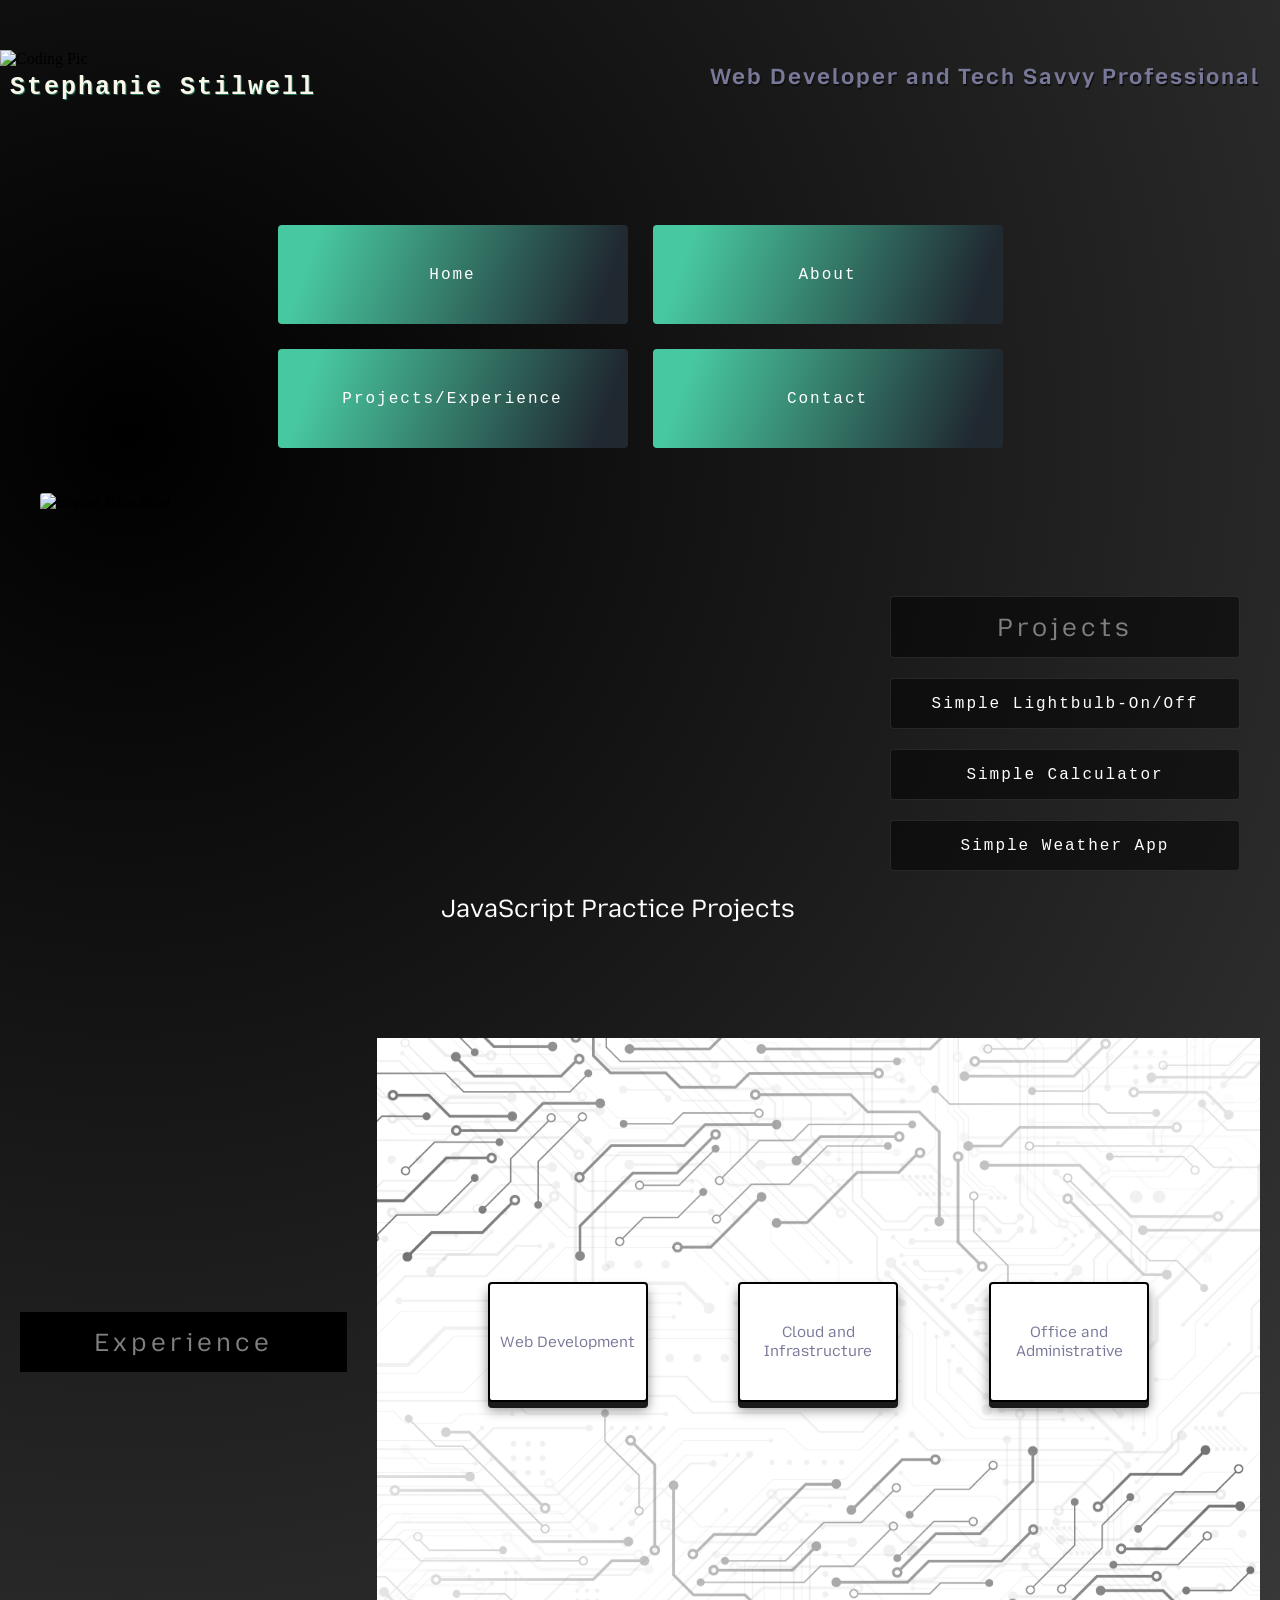
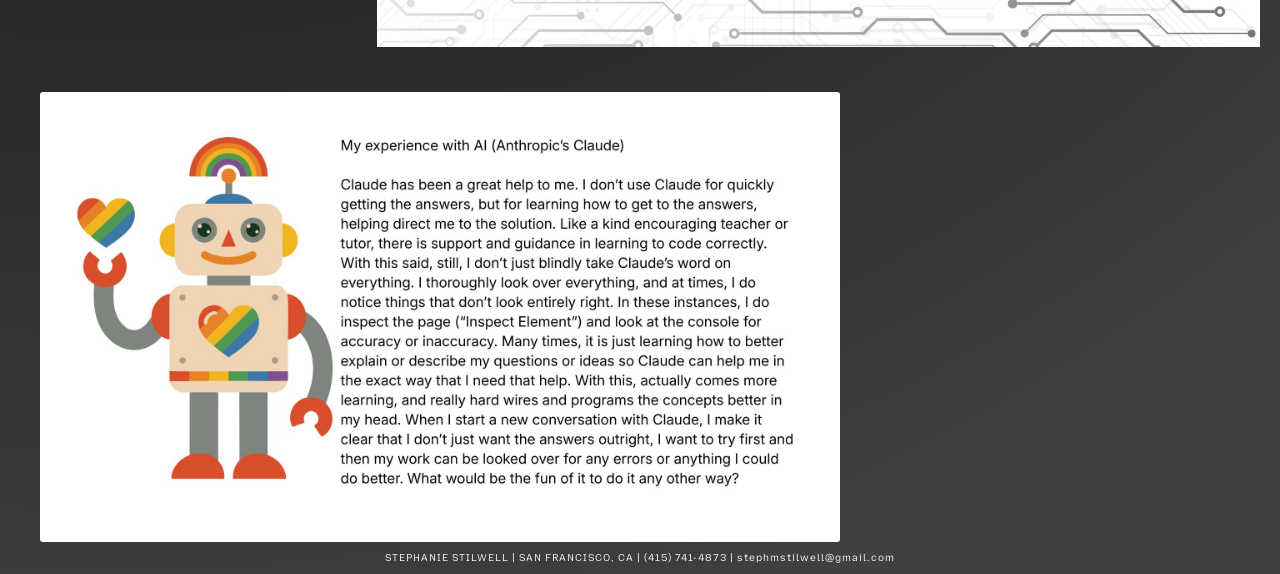
==== pages/projects.html @ 822a3618 "Initial Portfolio Upload" ====
<!DOCTYPE html>
<html lang="en">

<head>
    <meta charset="UTF-8">
    <meta name="viewport" content="width=device-width, initial-scale=1.0">
    <link rel="preconnect" href="https://fonts.googleapis.com">
    <link rel="preconnect" href="https://fonts.gstatic.com" crossorigin>
    <link href="https://fonts.googleapis.com/css2?family=Mozilla+Text:wght@200..700&display=swap" rel="stylesheet">
    <link rel="stylesheet" href="../css/index.css">
    <title>Projects/Experience</title>
</head>

<body>
    <header>
        <div class="header-top">
            <h1 class="myname">Stephanie Stilwell</h1>
        </div>
        <div class="img-container">
            <img src="../images/codingpic.jpeg" alt="Coding Pic" id="codingpic">
        </div>
        <p class="mytitles">Web Developer and Tech Savvy Professional</p>
    </header>

    <main>
        <div class="main-content">
            <nav>

                <ul>
                    <li><a href="../index.html">Home</a></li>
                    <li><a href="about.html">About</a></li>
                    <li><a href="projects.html">Projects/Experience</a></li>
                    <li><a href="contact.html">Contact</a></li>
                </ul>

            </nav>
        </div>

        <div class="projects-layout">
            <div class="blueprint-wrap">
                <p id="jspp-title">JavaScript Practice Projects</p>
                <img id="Engineblueprint" src="../images/Engineblueprint.jpeg" alt="Engine Blue Print">
            </div>

            <div class="projectsmenu">

                <ul>
                    <li id="projectstitle">Projects</li>
                    <li><a href="../pages/lightbulboffon.html" target="_blank">Simple Lightbulb-On/Off</a></li>
                    <li><a href="../pages/simplecalculator.html" target="_blank">Simple Calculator</a></li>
                    <li><a href="../pages/simpleweatherapp.html" target="_blank">Simple Weather App</a></li>
                </ul>

            </div>
        </div>

        <div class="experience-layout">
            <p id="experiencetitle">Experience</p>

            <div class="experience-image-wrap">
                <div class="circuit-wrap">
                    <img id="computerbraintwo" src="../images/Computerbraintwo.jpeg" alt="Computer Brain Two">

                    <div class="skills-row">
                        <div class="skills-dropdown">
                            <button class="skills-toggle">Web Development</button>
                            <ul class="skills-list">
                                <li>HTML and CSS3 (Responsive Design, Flexbox, Media Queries)</li>
                                <li>JavaScript (Currently Learning)</li>
                                <li>Web Hosting and Deployment</li>
                                <li>Development Tools: Visual Studio Code and Figma</li>
                            </ul>
                        </div>

                        <div class="skills-dropdown">
                            <button class="skills-toggle">Cloud and Infrastructure</button>
                            <ul class="skills-list">
                                <li>Amazon Web Services (AWS)</li>
                                <li>SSL/TLS Certificate Configuration</li>
                                <li>Domain Management (GoDaddy)</li>
                                <li>Website Security Implementation</li>
                            </ul>
                        </div>

                        <div class="skills-dropdown">
                            <button class="skills-toggle">Office and Administrative</button>
                            <ul class="skills-list">
                                <li>Microsoft Office Suite (Word, Excel, PowerPoint)</li>
                                <li>Google Workspace (Docs, Sheets, Slides)</li>
                                <li>macOS productivity tools, administration and troubleshooting</li>
                                <li>Email management systems</li>
                                <li>Zoho, Quickbooks</li>
                            </ul>
                        </div>
                    </div>
                </div>
            </div>
        </div>

        <div class="ai-row">
            <img id="aiexperience" src="../images/AIExperience.jpg" alt="AI Experience">
        </div>

    </main>


    <footer>
        <p class="footertext">
            STEPHANIE STILWELL | SAN FRANCISCO, CA | (415) 741-4873 | stephmstilwell@gmail.com
        </p>

    </footer>

    <script>
        const toggles = document.querySelectorAll('.skills-toggle');

        toggles.forEach(function (toggle) {
            toggle.addEventListener('click', function () {
                const list = toggle.nextElementSibling;
                list.classList.toggle('open');
            });
        });
    </script>


</body>

</html>
---- css/index.css ----
body {
    margin: 0;
    padding: 0;
    min-height: 100vh;
    background: radial-gradient(circle at 10% 20%, rgb(0, 0, 0) 0%, rgb(64, 64, 64) 90.2%);
    display: flex;
    flex-direction: column;
}

main {
    flex: 1;
    padding-top: 100px; /* breathing room between header and nav */
}

header{
    position:relative;
    min-height: 125px; /* matches img margin-top (50px) + img height (75px) */
}

.header-top {
    position: absolute;
    top: 50px;        /* lines up with image top */
    left: 10px;
    height: 75px;     /* same height as image */
    display: flex;
    align-items: center;  /* vertically centers name on image */
    z-index: 1;
}

.myname {
    color: #faf6e9;
    font-size: 25px;
    /*font-family: 'Mozilla Text', sans-serif;*/
    font-family:courier;
    letter-spacing: 2px;
     text-shadow:1px 1px rgb(37, 107, 85);
    margin: 0;
}


.img-container {
    z-index: 0;
    -webkit-mask-image: linear-gradient(to right, black 50%, transparent 100%);
    mask-image: linear-gradient(to right, black 50%, transparent 100%);
}

#codingpic {
    width: 100%;
    height: 75px;
    object-fit: cover;
    margin-top: 50px;

}

.mytitles {
    font-family: 'Mozilla Text', sans-serif;
    font-weight: bolder;
    color: rgb(120, 120, 153);
     text-shadow:1px 2px rgb(13, 14, 13);
    letter-spacing: 2px;
    font-size: 22px;
    margin: 0;
    text-align: right;
    padding-right: 20px;
    margin-top:-5px;
    padding-top: 0;
}

ul {
    padding: 0;
    margin: 0;
    list-style: none;
    display: grid;
    grid-template-columns: 1fr 1fr;  /* equal width columns */
    grid-template-rows: auto auto;
    gap: 25px;
    width: fit-content;
    margin-left: auto;
    margin-right: auto;
}


li {
    width: 350px;          /* pick a width that fits "Projects/Experience" */
    box-sizing: border-box;
    padding: 40px 0;       /* vertical padding only — horizontal centering via text-align */
    border: 1px solid white;
    list-style: none;
    text-align: center;
    background: linear-gradient(109.6deg, rgb(72, 200, 160) 11.2%, rgb(32, 40, 48) 91.3%);
    border: none;
    border-radius: 4px;
}

li:hover {
    background:black;
}


a{
    text-decoration:none;
    color:white;
    font-family: courier;
    font-size:16px;
    letter-spacing:2px;
    display: inline-block;
    transition: transform 0.3s ease;

}

a:hover {
    transform: scale(1.15);
    color:rgb(120, 120, 153);
}

.main-content {
    display: flex;
    align-items: center;
    justify-content: center;
    gap: 60px;
    padding: 0 40px;
}

footer {
    margin-top: auto;
}

.footertext{
    color:#faf6e9;
    font-family: 'Mozilla Text', sans-serif;
    text-align:center;
    letter-spacing:1px;
    font-size:10px;
    padding: 0 10px;
}




.code-window {
    width: 260px;
    background: rgba(0, 0, 0, 0.5);
    border-radius: 8px;
    border: 1px solid rgba(255, 255, 255, 0.1);
    overflow: hidden;
}

.code-titlebar {
    background: rgba(255, 255, 255, 0.05);
    padding: 8px 12px;
    display: flex;
    gap: 6px;
    align-items: center;
}

.dot {
    width: 10px;
    height: 10px;
    border-radius: 50%;
    display: inline-block;
}

.dot-red { background: #ff5f57; }
.dot-yellow { background: #febc2e; }
.dot-green { background: #28c840; }

.code-body {
    padding: 15px;
    min-height: 180px;
}

#code-output {
    margin: 0;
    font-family: monospace;
    font-size: 12px;
    line-height: 1.6;
    color: rgb(72, 200, 160);
    white-space: pre;
}

#code-output::after {
    content: '▋';
    animation: blink 1s step-end infinite;
    color: #faf6e9;
}


#projectstitle{
    color:gray;
    font-family: 'Mozilla Text', sans-serif;
    letter-spacing:4px;
    font-size:25px;
   
}

#experiencetitle {
    width: 266.84375px;
    color: gray;
    background-color: black;
    font-family: 'Mozilla Text', sans-serif;
    letter-spacing: 4px;
    font-size: 25px;
    text-align: center;
    display: block;
    margin: 0;                  /* was 45px auto 0 — auto margins fight flexbox */
    padding: 15px 30px;
    flex-shrink: 0;             /* keeps the box from getting squished */
}

.experience-image-wrap {
    position: relative;         /* anchor for the boxes on top */
    flex: 1;
    max-width: 1000px;
}

#computerbraintwo {
    display: block;
    width: 100%;
    height: auto;               /* scales naturally inside the wrapper */
}
.experience-layout {
    display: flex;
    align-items: center;        /* ← only this one; delete any flex-start line */
    justify-content: center;
    gap: 30px;
    margin-top: 45px;
    padding: 0 20px;
}

.circuit-wrap {
    position: relative;
}


.skills-row {
    position: absolute;
    top: 50%;
    left: 0;
    right: 0;
    transform: translateY(-50%);   /* this already centers them vertically */
    display: flex;
    justify-content: space-evenly;  /* was space-around — now all gaps are equal */
    align-items: center;            /* was flex-start — centers boxes to each other too */
    padding: 0 20px;
}

.skills-dropdown {
    position: relative;         /* anchor for this box's own dropdown */
    width: 160px;
}

.skills-toggle {
    width: 100%;
    height: 120px;
    background: #ffffff;
 color: rgb(120, 120, 153);
    border: 2px solid #000000;
    border-radius: 4px;          /* tiny rounding reads more like a real key */
    font-family: 'Mozilla Text', sans-serif;
    font-size: 15px;
    line-height: 1.3;
    cursor: pointer;
    box-shadow: 0 6px 0 #1a1a1a, 0 8px 12px rgba(0, 0, 0, 0.45);   /* solid "edge" + soft drop shadow */
    transition: transform 0.08s ease, box-shadow 0.08s ease;
}

.skills-toggle:hover {
    transform: translateY(-2px);                                   /* lifts slightly */
    box-shadow: 0 8px 0 #1a1a1a, 0 12px 16px rgba(0, 0, 0, 0.5);
}


.skills-list {
    display: block;             /* cancels the global ul grid */
    position: absolute;         /* floats below the box, over the image */
    top: 100%;
    left: 50%;
    transform: translateX(-50%);
    width: 240px;
    list-style: none;
    margin: 6px 0 0;
    padding: 0;
    max-height: 0;
    overflow: hidden;
    transition: max-height 0.4s ease;
    z-index: 5;
}

.skills-toggle:active {
    transform: translateY(4px);                                    /* presses down */
    box-shadow: 0 2px 0 #1a1a1a, 0 3px 6px rgba(0, 0, 0, 0.4);     /* edge shrinks = pressed */
}

.skills-list.open {
    max-height: 500px;
}

.skills-list li {
    width: auto;                /* cancels the global li width:350px */
    box-sizing: border-box;
    color: #faf6e9;
    font-family: 'Mozilla Text', sans-serif;
    font-size: 12px;
    text-align: left;
    padding: 9px 12px;
    background: rgba(0, 0, 0, 0.85);   /* dark so it reads over the light circuit image */
    border: 1px solid rgba(255, 255, 255, 0.15);
    border-radius: 4px;
    margin-top: 6px;
}

.projects-layout {
    display: flex;
    justify-content: center;
    align-items: center;
    gap: 50px;
    margin-top: 45px;
}

.blueprint-wrap {
    position: relative;
    width: fit-content;
    margin: 0;   /* the flex container handles centering now */
}

.projectsmenu ul {
    display: block;        /* undo the grid */
    margin: 0;
  
}

.projectsmenu li {
    display: block;
    padding: 15px 30px;
    margin-bottom: 20px;
    background: rgba(0, 0, 0, 0.5);   /* or whatever style you like */
    border: 1px solid rgba(255, 255, 255, 0.1);
    border-radius: 4px;
    
}

#jspp-title {
    position: absolute;      /* floats on top of the image */
    top: 400px;               /* nudge down from the top */
    right: 45px;             /* nudge in from the right */
    margin: 0;
    color: white;
    text-align: center;
    z-index: 1;
    font-size:25px;
  font-family: 'Mozilla Text', sans-serif;
}

#Engineblueprint {
    display: block;
    width: 800px;
    height: 500px;
    border-radius: 3px;
    /* margin-top removed — the wrapper handles spacing now */
}



#aiexperience {
    display: block;
    width: 800px;
    max-width: 100%;
    height: auto;         /* no margins needed — .ai-row positions it */
    border-radius:3px;
}


.ai-row {
    width: 1200px;        /* same total width as the projects row (800 + 50 + 350) */
    max-width: 100%;
    margin: 45px auto 0;  /* centered → its left edge matches the blueprint's */
}

.imac {
    position: relative;
    width: 900px;
    max-width: 100%;
    margin: 25px auto;
    container-type: inline-size;   /* lets cqw units track this box */
}


#imaccomputer {
    display: block;
    width: 100%;
    height: auto;
}

#abouttext {
    position: absolute;
      top: 16%;
    left: 20.8%;
    width: 58%;
    height: 47%;       /* taller — fills the screen so no black gap below */
    box-sizing: border-box;
    margin: 0;
    padding: 18px 22px;
    overflow: auto;
    background-color: white;
    color: black;
    font-family: monospace;
      font-size: 1.3cqw; /* slightly bigger to fill the extra room + easier to read */
    line-height: 1.45;
}


.contact-window {
    width: 420px;
    max-width: 90%;
    margin: 60px auto;
    background: rgba(0, 0, 0, 0.5);
    border: 1px solid rgba(255, 255, 255, 0.1);
    border-radius: 8px;
    overflow: hidden;
}

.contact-body {
    padding: 25px 30px;
    font-family: monospace;
}

.prompt { color: rgb(72, 200, 160); }   /* the green terminal prompt */

.contact-line {
    color: #faf6e9;
    font-size: 14px;
    margin: 0 0 20px;
}

.contact-label {
    color: rgb(120, 120, 153);
    font-size: 12px;
    letter-spacing: 2px;
    text-transform: uppercase;
    margin: 14px 0 2px;
}

.contact-value {
    display: block;
    color: rgb(72, 200, 160);
    font-size: 16px;
    text-decoration: none;
    margin: 0;
}

a.contact-value:hover { color: #faf6e9; }





@media (max-width: 600px) {
    .main-content,
    .projects-layout,
    .experience-layout {        /* added */
        flex-direction: column;
       gap:20px;
    }

    
   .skills-row {
        position: static;
        transform: none;
        flex-direction: column;
        align-items: center;
        gap: 16px;
        margin-top: 16px;
    }

    .skills-dropdown { width: 80%; }
    .skills-list {
        position: static;
        transform: none;
        width: 100%;
    }
    .myname {
        font-size: 18px;
    }

    ul {
        grid-template-columns: 1fr;
    }

    li {
        padding: 25px 60px;
    }

    #Engineblueprint {              /* added — 800px won't fit a phone */
        width: 100%;
        height: auto;

        
    }

       #jspp-title {
        position: static;     /* back in normal flow — sits above the image */
        margin-bottom: 15px;
        font-size: 20px;
       }
       
}
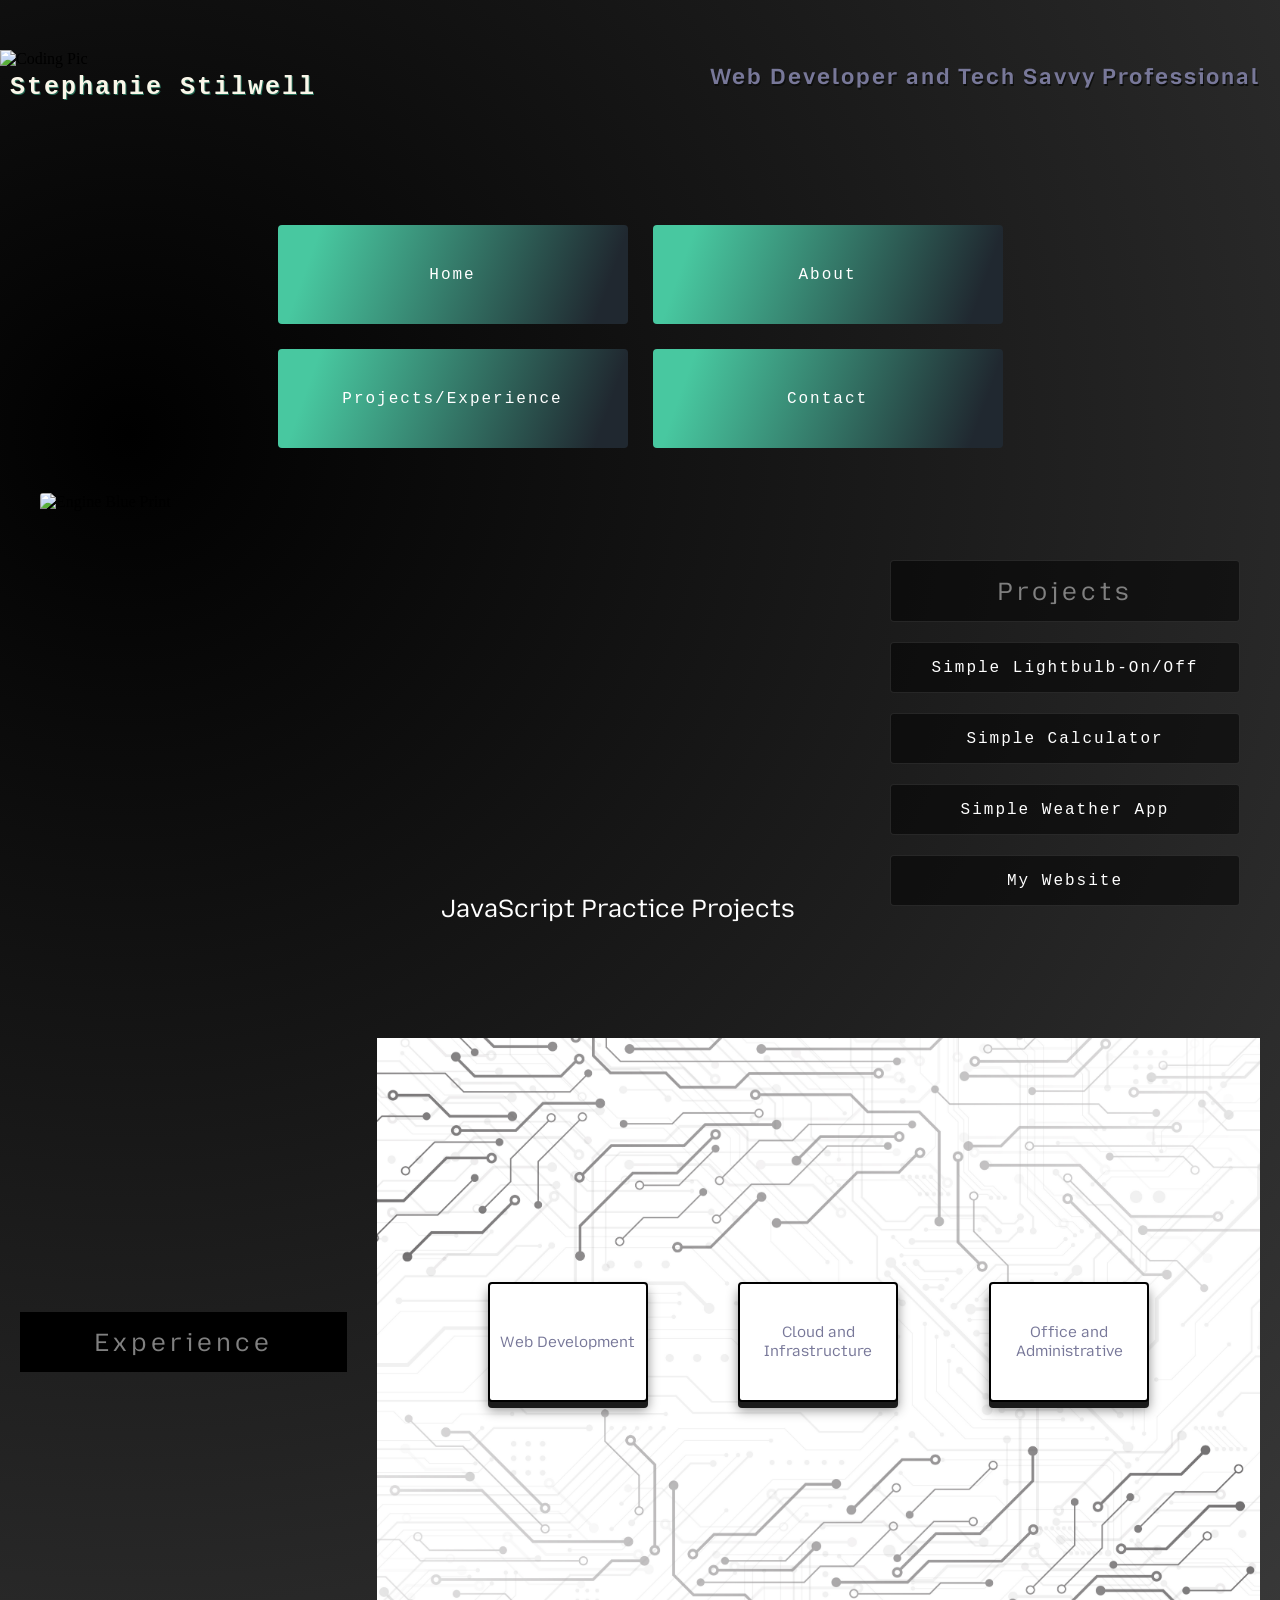
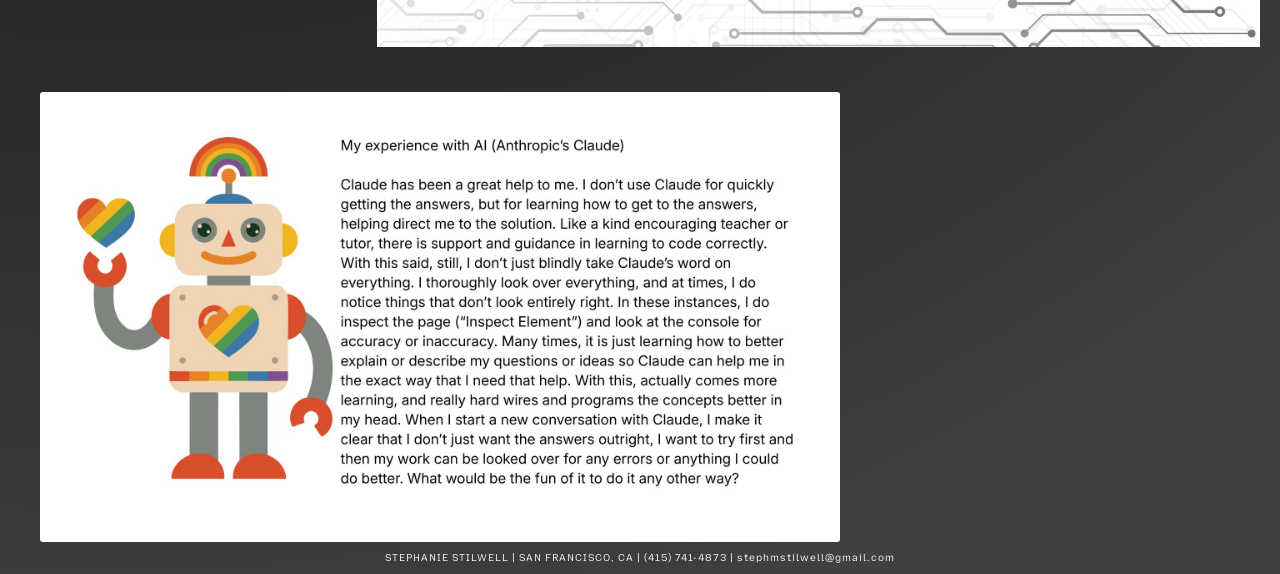
==== commit 1fb8bf9e: "Add files via upload" ====
--- a/pages/projects.html
+++ b/pages/projects.html
@@ -49,6 +49,7 @@
                     <li><a href="../pages/lightbulboffon.html" target="_blank">Simple Lightbulb-On/Off</a></li>
                     <li><a href="../pages/simplecalculator.html" target="_blank">Simple Calculator</a></li>
                     <li><a href="../pages/simpleweatherapp.html" target="_blank">Simple Weather App</a></li>
+                    <li><a href="https://www.thewellnessoflight.com" target="_blank">My Website</a></li>
                 </ul>
 
             </div>
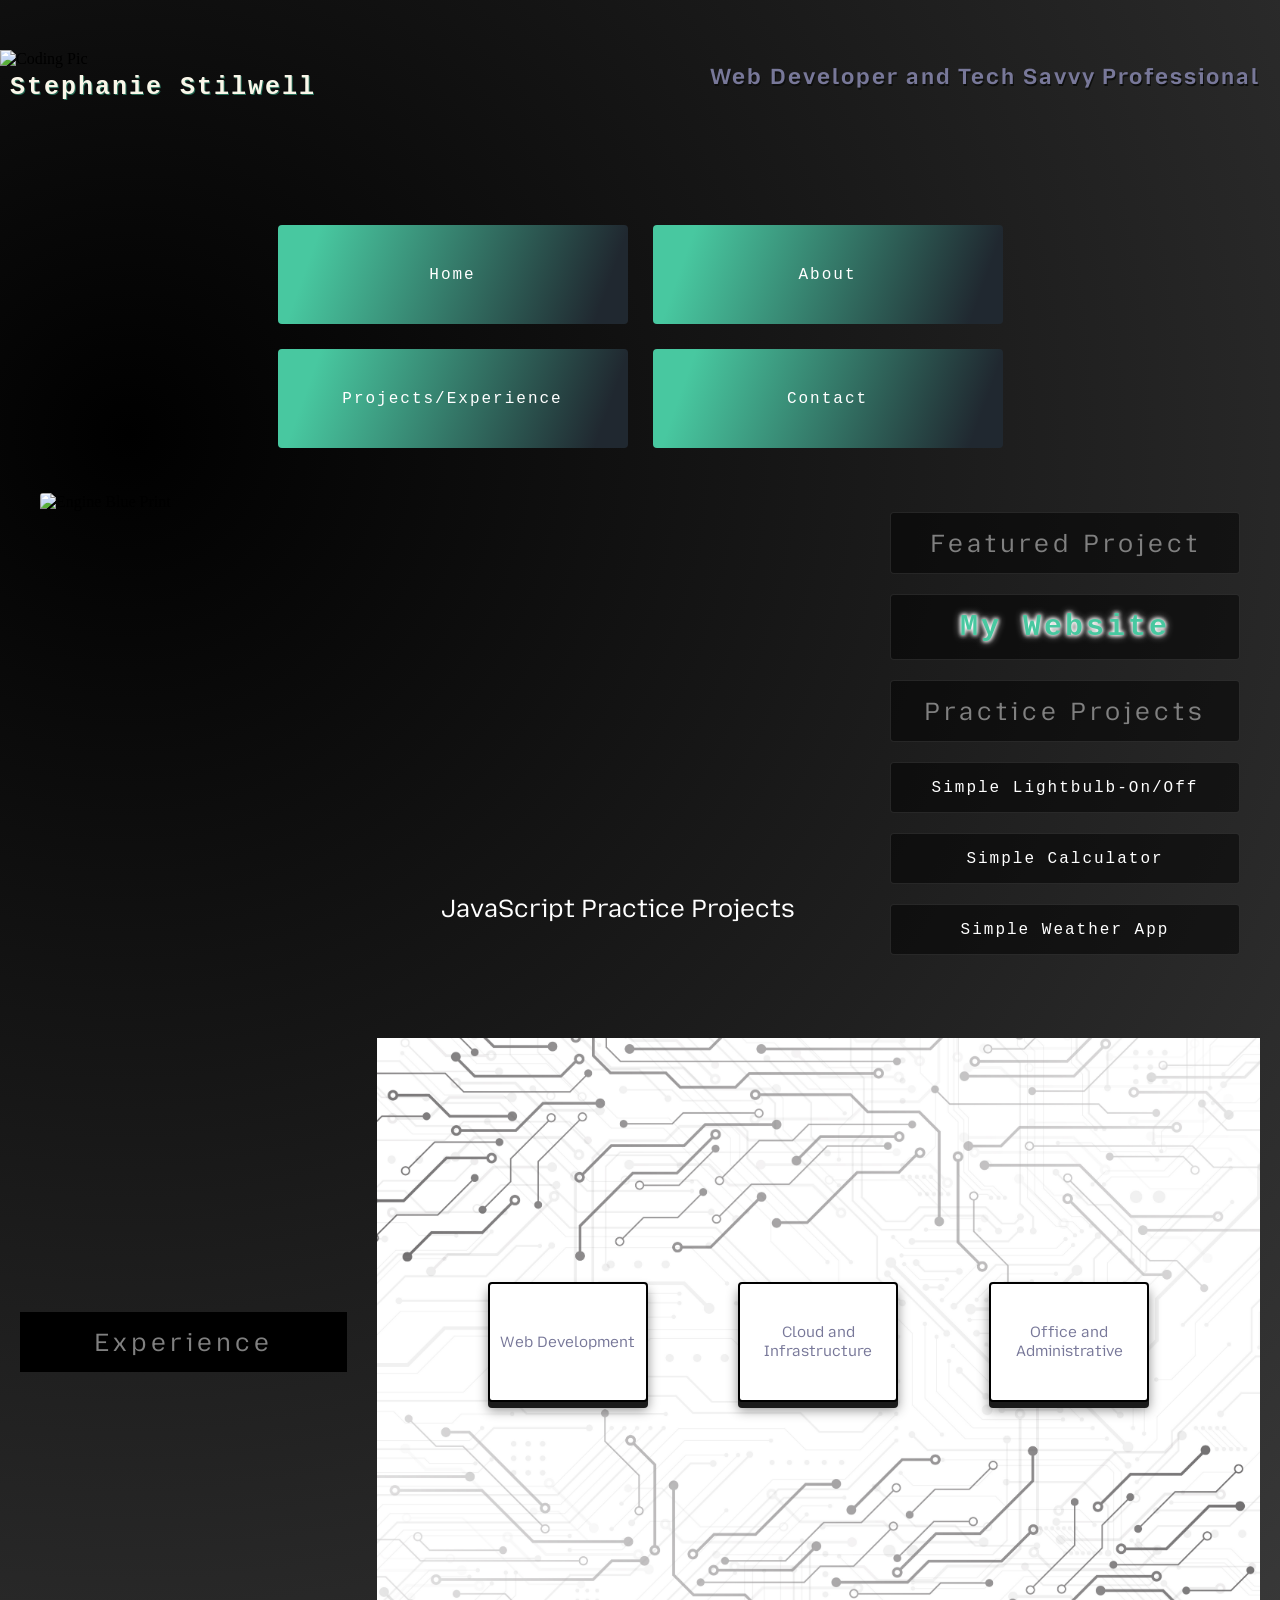
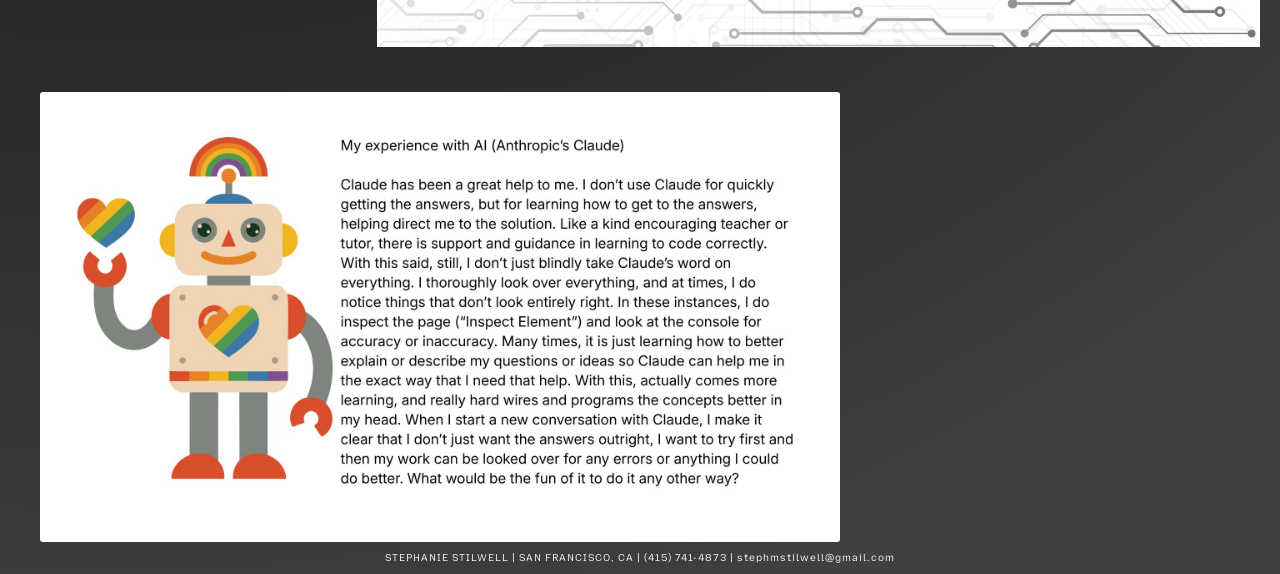
==== commit 321cfe58: "Add files via upload" ====
--- a/pages/projects.html
+++ b/pages/projects.html
@@ -45,11 +45,14 @@
             <div class="projectsmenu">
 
                 <ul>
-                    <li id="projectstitle">Projects</li>
+
+                    <li id="projectstitle">Featured Project</li>
+                    <li><a id=mywebsitelink href="https://www.thewellnessoflight.com" target="_blank">My Website</a></li>
+                    <li id="projectstitle">Practice Projects</li>
                     <li><a href="../pages/lightbulboffon.html" target="_blank">Simple Lightbulb-On/Off</a></li>
                     <li><a href="../pages/simplecalculator.html" target="_blank">Simple Calculator</a></li>
                     <li><a href="../pages/simpleweatherapp.html" target="_blank">Simple Weather App</a></li>
-                    <li><a href="https://www.thewellnessoflight.com" target="_blank">My Website</a></li>
+                    
                 </ul>
 
             </div>
@@ -102,6 +105,10 @@
             <img id="aiexperience" src="../images/AIExperience.jpg" alt="AI Experience">
         </div>
 
+
+
+
+
     </main>
 
 
--- a/css/index.css
+++ b/css/index.css
@@ -339,6 +339,20 @@
     
 }
 
+#mywebsitelink {
+    color: rgb(72, 200, 160);   /* your teal-green, so it pops as the featured one */
+    font-weight: bold;
+    font-size: 30px;
+    letter-spacing: 3px;
+    text-shadow: 0 0 4px #fff, 0 0 4px #fff, 0 0 8px #fff;
+}
+
+#mywebsitelink:hover {
+    color: #faf6e9;
+    transform: scale(1.2);
+    
+}
+
 #jspp-title {
     position: absolute;      /* floats on top of the image */
     top: 400px;               /* nudge down from the top */
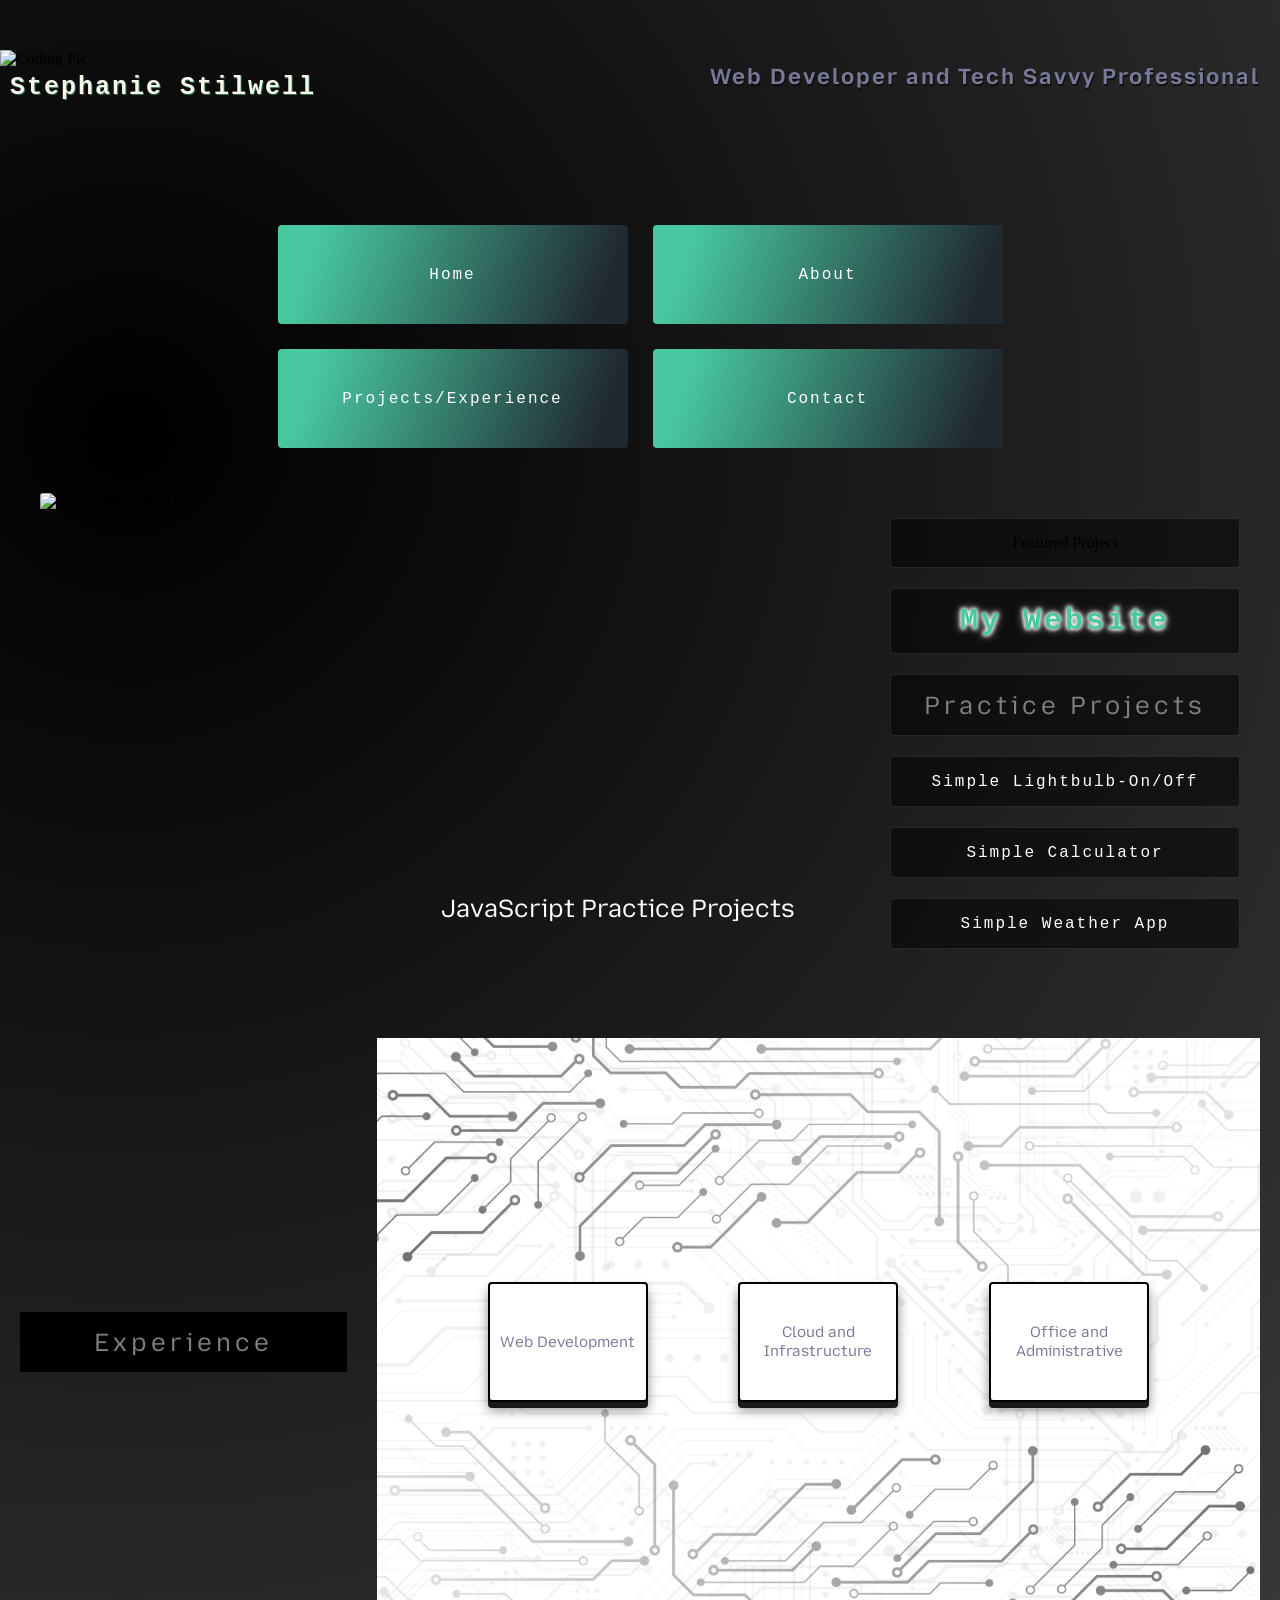
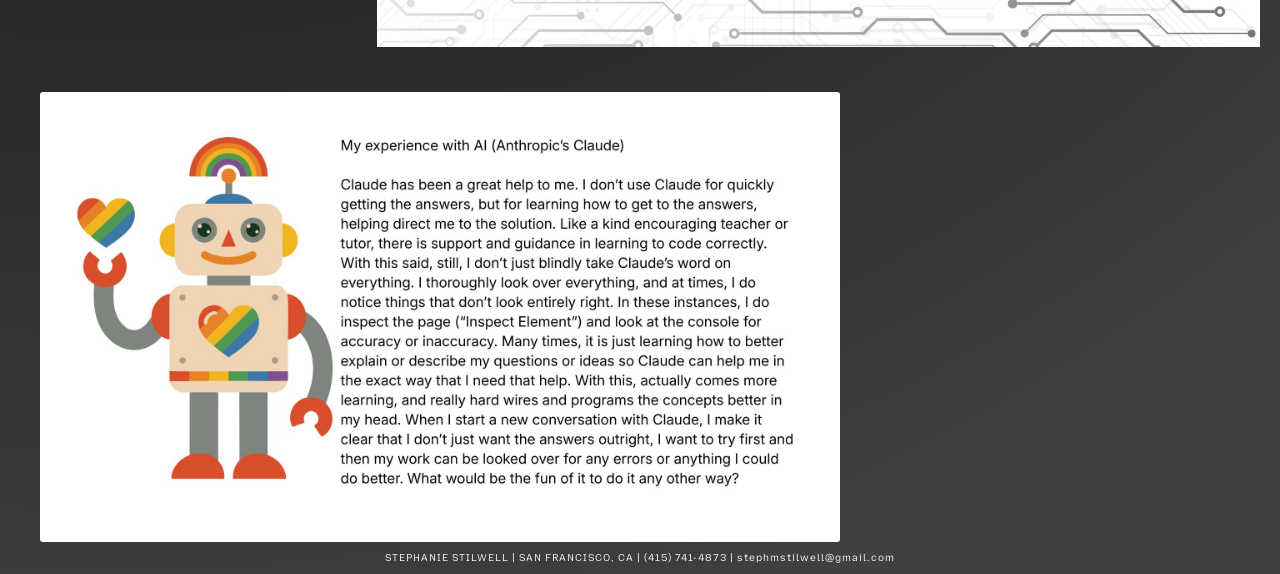
==== commit 65c346dd: "Add files via upload" ====
--- a/pages/projects.html
+++ b/pages/projects.html
@@ -8,6 +8,7 @@
     <link rel="preconnect" href="https://fonts.gstatic.com" crossorigin>
     <link href="https://fonts.googleapis.com/css2?family=Mozilla+Text:wght@200..700&display=swap" rel="stylesheet">
     <link rel="stylesheet" href="../css/index.css">
+   <script src="../script/projects.js" defer></script>
     <title>Projects/Experience</title>
 </head>
 
@@ -46,7 +47,7 @@
 
                 <ul>
 
-                    <li id="projectstitle">Featured Project</li>
+                    <li id="featuredproject">Featured Project</li>
                     <li><a id=mywebsitelink href="https://www.thewellnessoflight.com" target="_blank">My Website</a></li>
                     <li id="projectstitle">Practice Projects</li>
                     <li><a href="../pages/lightbulboffon.html" target="_blank">Simple Lightbulb-On/Off</a></li>
@@ -119,16 +120,7 @@
 
     </footer>
 
-    <script>
-        const toggles = document.querySelectorAll('.skills-toggle');
-
-        toggles.forEach(function (toggle) {
-            toggle.addEventListener('click', function () {
-                const list = toggle.nextElementSibling;
-                list.classList.toggle('open');
-            });
-        });
-    </script>
+   
 
 
 </body>
